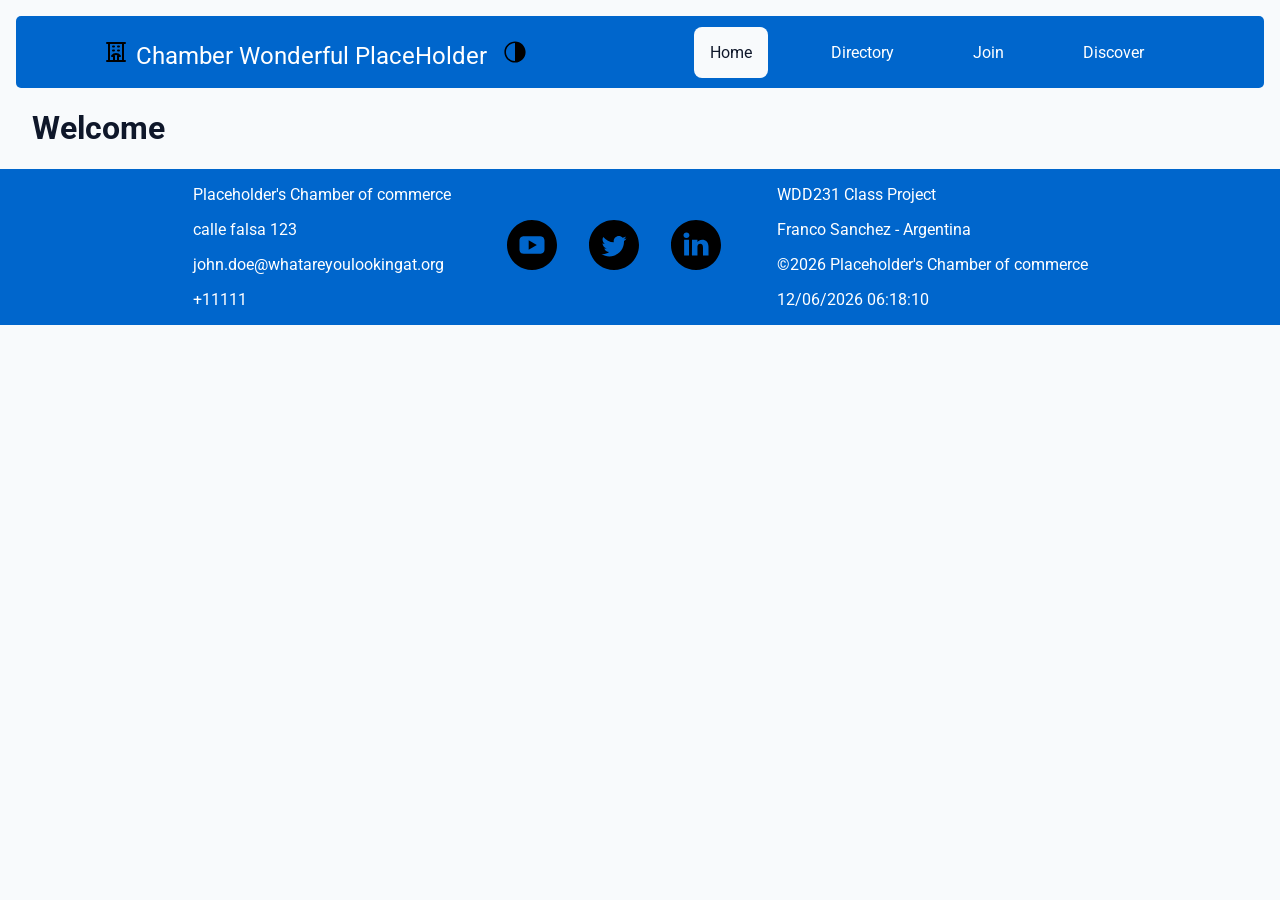
==== chamber/index.html @ a41328ce "eeee" ====
<!DOCTYPE html>
<html lang="en">
<head>
    <meta charset="UTF-8">
    <meta name="viewport" content="width=device-width, initial-scale=1.0">
    <title>Commerce Chamber Wonderful PlaceHolder</title>
    <meta name="description" content="This is the main page for the chamber of commerce of PlaceHolder">
    <meta name="author" content="Franco Sanchez">
    <meta property="og:title" content="Chamber Wonderful PlaceHolder">
    <meta property="og:description" content="This is the main page for the chamber of commerce of PlaceHolder">
    <meta property="og:image" content="https://metabot.gg/api/image?src=https%3A%2F%2Fmedia.valorant-api.com%2Fagents%2F22697a3d-45bf-8dd7-4fec-84a9e28c69d7%2Fdisplayicon.png&w=640&q=75">
    <meta property="og:url" content="https://capolinersoul.github.io/wdd231/chamber/index.html">
    <link rel="icon" href="favicon.ico">
    <link rel="preconnect" href="https://fonts.googleapis.com">
    <link rel="preconnect" href="https://fonts.gstatic.com" crossorigin>
    <link href="https://fonts.googleapis.com/css2?family=Archivo+Black&family=Google+Sans:ital,opsz,wght@0,17..18,400..700;1,17..18,400..700&family=Lato:wght@400;700;900&family=Roboto:ital,wght@0,100..900;1,100..900&display=swap" rel="stylesheet">
    <script src="scripts/getdates.js" defer></script>
    <script src="scripts/nav.js" defer></script>
    <link rel="stylesheet" href="styles/base.css">
    <link rel="stylesheet" href="styles/small.css">
    <link rel="stylesheet" href="styles/large.css">
    <script src="scripts/directory.js" defer></script>
    <script src="scripts/darkmode.js" defer></script>
</head>
<body>
    <header>
        <div class="mainheader"><img src="images/hotelnotagain.svg" alt=""><span>Chamber Wonderful PlaceHolder</span><button type="button" id="dark"><img src="images/modebt.svg" alt="mode button"></button><button type="button" id="hambutton"></button></div>
        <nav>
            <ul>
                <li><a class="active" href="index.html">Home</a></li>
                <li><a href="directory.html">Directory</a></li>
                <li><a href="join.html">Join</a></li>
                <li><a href="discover.html">Discover</a></li>
            </ul>
        </nav>
    </header>
    <main>
        <h1>Welcome</h1>

    </main>
    <footer>
        <div class="infofooter">
            <p>Placeholder's Chamber of commerce</p>
            <p>calle falsa 123</p>
            <p>john.doe@whatareyoulookingat.org</p>
            <p>+11111</p>
        </div>
        <div class="socialmediafooter">
            <a href="youtube.com"><img src="images/youtube.svg" alt="youtube"></a>
            <a href="twitter.com"><img src="images/twitter.svg" alt="twitter"></a>
            <a href="linkedin.com"><img src="images/linkedin.svg" alt="linked in"></a>
        </div>
        <div class="infofooter">
            <p>WDD231 Class Project</p>
            <p>Franco Sanchez - Argentina</p>
            <p>©<span id="currentyear"></span> Placeholder's Chamber of commerce</p>
            <p id="lastModified"></p>
        </div>
        
    </footer>
</body>
</html>
---- chamber/styles/base.css ----
:root {
    --font-main: 'Roboto', sans-serif;

    /* Modo Claro (Por defecto) */
    --primary: #0066CC;
    --secondary: #10B981;
    --background: #F8FAFC;
    --surface: #FFFFFF; /* Para tarjetas o contenedores */
    --text: #0F172A;
    --text-muted: #64748B; /* Para textos secundarios */
}

:root.darkmode {
    /* Modo Oscuro */
    --primary: #3B82F6;
    --secondary: #34D399;
    --background: #0F172A; 
    --surface: #1E293B;
    --text: #F8FAFC;
    --text-muted: #94A3B8;
}
---- chamber/styles/small.css ----
header img{
    width: 24px;
    height: 24px;
}

#dark {
    background-color: transparent;
    border: none;
    cursor: pointer;
    padding: 8px;
    display: inline-flex;
    align-items: center;
    justify-content: center;
    border-radius: 50%;
    transition: background-color 0.2s ease;
}

/* Efecto hover utilizando el color de fondo dinámico */
#dark:hover {
    background-color: var(--background);
}

/* Inversión automática del icono SVG si es de color negro original */
.darkmode #dark img, .darkmode .mainheader img, .darkmode .socialmediafooter a img {
    filter: invert(1) brightness(2);
}

header span{
    font-family: var(--font-main);
    font-size: x-large;
    margin: 0.5rem;
}

header{
    background-color: var(--primary);
    color: var(--surface);
    margin: 1rem;
    display: flex;
    justify-content: space-around;
    align-items: center;
    padding: 1rem;
    position: relative;
    border-radius: 5px;
}

a {
    color: var(--surface);
    text-decoration: none;
    display: block;
    transition: all 0.2s ease;
    padding: 1rem;
    border-radius: 0.5rem;
}

a:hover{
    color: var(--text);
    background-color: var(--secondary);
    padding: 1rem;
}

.active{
    background-color: var(--background);
    color: var(--text);
}

ul {
    background-color: var(--primary);
    list-style: none;
    display: block;
    margin: 0;
    padding: 0;
}

li {
    padding: 1rem;
    text-align: center;
    border-bottom: 1px solid var(--text);
}

#hambutton {
    width: 24px;
    background: none;
    border: none;
    color: var(--text);
    font-size: 2rem;
    cursor: pointer;
    font-family: var(--head);
    padding: 0.5rem;
}
#hambutton::before {
    content: "☰";
}

#hambutton.open::before {
    content: "✕";
}
nav {
    display: none; /* Oculto por defecto */
    position: absolute;
    top: 100%;
    left: 0;
    width: 100%;
    z-index: 100;
}
nav.show {
    display: flex;
    flex-direction: column;
}

body {
  font-family: var(--font-main);
  background-color: var(--background);
  color: var(--text);
  transition: background-color 0.3s ease, color 0.3s ease;
  margin: 0;
  padding: 0;
}

h1{
    margin-left: 2rem;
}

.directory-controls {
  text-align: center;
  margin: 24px 0;
}

.directory-controls button {
  font-family: var(--font-main);
  padding: 10px 20px;
  font-size: 0.95rem;
  font-weight: 500;
  cursor: pointer;
  border: 2px solid var(--primary);
  background-color: var(--surface);
  color: var(--primary);
  border-radius: 6px;
  margin: 0 6px;
  transition: all 0.2s ease;
}

.directory-controls button:hover {
  background-color: var(--primary);
  color: var(--surface);
}

.directory-controls button.active {
  background-color: var(--primary);
  color: var(--surface);
  box-shadow: 0 4px 6px -1px rgba(0, 0, 0, 0.1);
}

/* Enlaces globales dentro de las tarjetas */
.member-card a {
  color: var(--primary);
  text-decoration: none;
  font-weight: 600;
  transition: color 0.2s ease;
}

.member-card a:hover {
  color: var(--secondary);
  text-decoration: underline;
}

.grid-view {
  display: grid;
  grid-template-columns: repeat(auto-fit, minmax(300px, 1fr));
  gap: 24px;
  padding: 20px;
  max-width: 1200px;
  margin: 0 auto;
}

.grid-view .member-card {
  background-color: var(--surface);
  border: 1px solid var(--text-muted);
  border-radius: 12px;
  padding: 24px;
  text-align: center;
  box-shadow: 0 4px 6px -1px rgba(0, 0, 0, 0.05);
  display: flex;
  flex-direction: column;
  align-items: center;
  transition: transform 0.2s ease, box-shadow 0.2s ease, border-color 0.3s ease;
}

.grid-view .member-card:hover {
  transform: translateY(-4px);
  box-shadow: 0 10px 15px -3px rgba(0, 0, 0, 0.1);
}

.grid-view .member-card img {
  max-width: 130px;
  height: auto;
  margin-bottom: 16px;
  border-radius: 8px;
  background-color: #ffffff; /* Fondo blanco interno para logos transparentes */
  padding: 6px;
}

.grid-view .member-card h3 {
  margin: 12px 0 6px 0;
  font-size: 1.3rem;
}

.grid-view .member-card .category {
  color: var(--secondary);
  font-weight: 600;
  margin-bottom: 12px;
}

.grid-view .member-card .address,
.grid-view .member-card .phone {
  color: var(--text-muted);
  font-size: 0.9rem;
  margin: 4px 0;
}

.grid-view .member-card .description {
  font-size: 0.95rem;
  line-height: 1.5;
  margin: 16px 0;
  flex-grow: 1; /* Empuja el badge y el link al fondo uniformemente */
}


.list-view {
  display: flex;
  flex-direction: column;
  gap: 12px;
  padding: 20px;
  max-width: 1200px;
  margin: 0 auto;
}

.list-view .member-card {
  background-color: var(--surface);
  border-left: 10px solid var(--primary);
  border-top: 1px solid var(--text-muted);
  border-right: 1px solid var(--text-muted);
  border-bottom: 1px solid var(--text-muted);
  border-radius: 6px;
  padding: 16px 24px;
  display: flex;
  flex-wrap: wrap;
  align-items: center;
  justify-content: space-between;
  gap: 16px;
  transition: background-color 0.3s ease;
}

.list-view .member-card:has(.level-2) { border-left-color: #bdc3c7; }
.list-view .member-card:has(.level-3) { border-left-color: #f1c40f; }

.list-view .member-card img {
  display: none; /* Oculto en lista para simplificar espacio */
}

.list-view .member-card h3 {
  margin: 0;
  flex: 1 1 200px;
  font-size: 1.15rem;
}

.list-view .member-card .category {
  color: var(--secondary);
  font-weight: 600;
  flex: 1 1 150px;
}

.list-view .member-card .address {
  color: var(--text-muted);
  flex: 1 1 200px;
}

.list-view .member-card .phone {
  color: var(--text-muted);
  flex: 1 1 120px;
}

.list-view .member-card .description {
  display: none; /* Se oculta la descripción larga en vista de lista compacta */
}

/* ==========================================
   BADGES DE MEMBRESÍA (Alineación con Paleta)
   ========================================== */
.badge {
  display: inline-block;
  padding: 4px 10px;
  font-size: 0.75rem;
  font-weight: 700;
  text-transform: uppercase;
  letter-spacing: 0.5px;
  border-radius: 20px;
  margin-bottom: 12px;
}

/* Bronce / Estándar */
.level-1 {
  background-color: var(--text-muted);
  color: var(--surface);
}

/* Plata (Silver) */
.level-2 {
  background-color: #bdc3c7;
  color: #1e293b;
}

/* Oro (Gold) */
.level-3 {
  background-color: #f1c40f;
  color: #1e293b;
}

/* Mensaje de Error */
.error {
  color: #ef4444;
  text-align: center;
  font-weight: bold;
  padding: 20px;
}

footer{
   display: flex;
    background-color: var(--primary);
    color: var(--surface);
    flex-direction: column;
    gap: 40px;   
    justify-content: center;
    align-items: center;
}

.socialmediafooter{
    display: flex;
    align-items: center;
    justify-content: space-around;
}

.socialmediafooter a img{
    width: 50px;
}
---- chamber/styles/large.css ----
@media (min-width:700px) {
        #hambutton {
        display: none;
    }

        header{
        display: flex;
        justify-content: space-around;
        align-items: center;
    }

    nav {
        display: flex;
        position: static;
        width: auto;
    }

    ul {
        display: flex;
        list-style-type: none;
        padding: 0;
        margin: 0;
        gap: 15px;
    }

    li {
        padding: 0.5rem 1rem;
        border-bottom: none;
    }

    a {
        display: inline;
    }
    footer{
    display: flex;
    background-color: var(--primary);
    flex-direction: row;
    text-align: left;
}

.socialmediafooter{
    display: flex;
    align-items: center;
    justify-content: space-around;
}
}
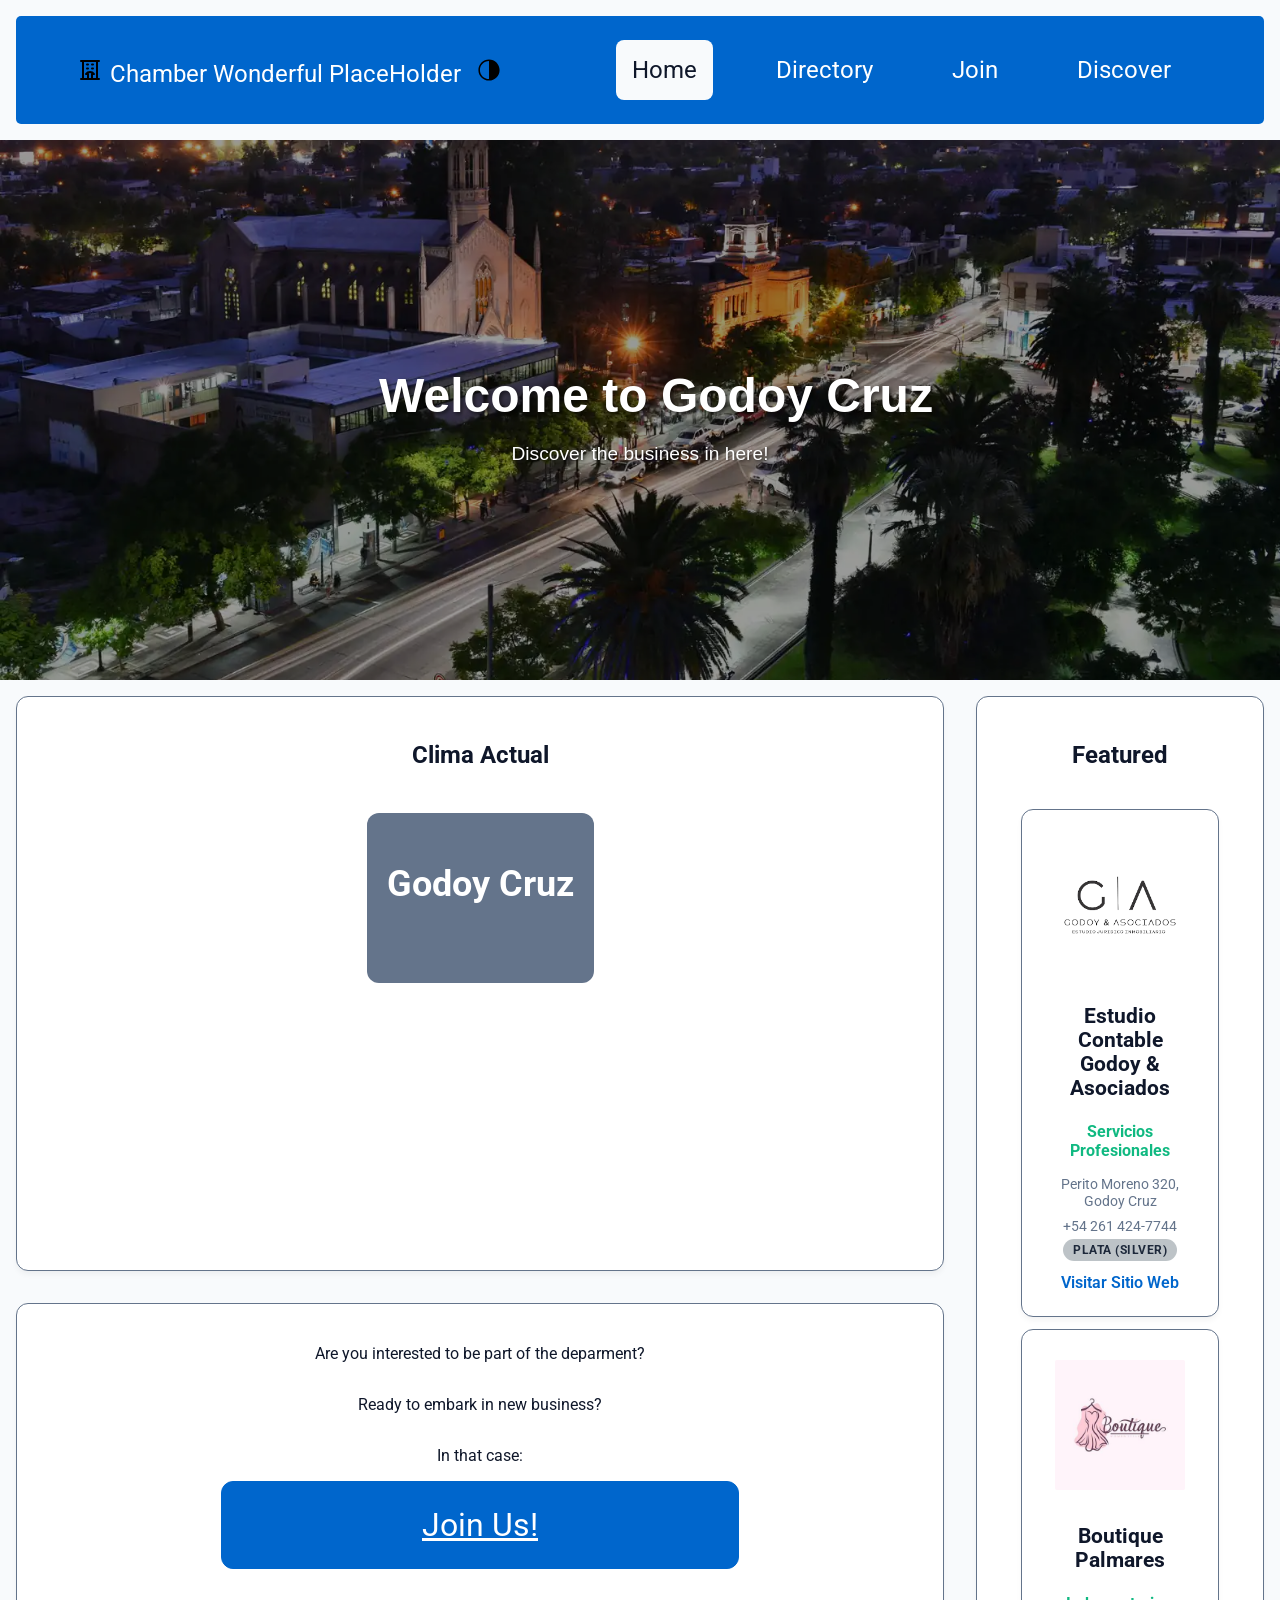
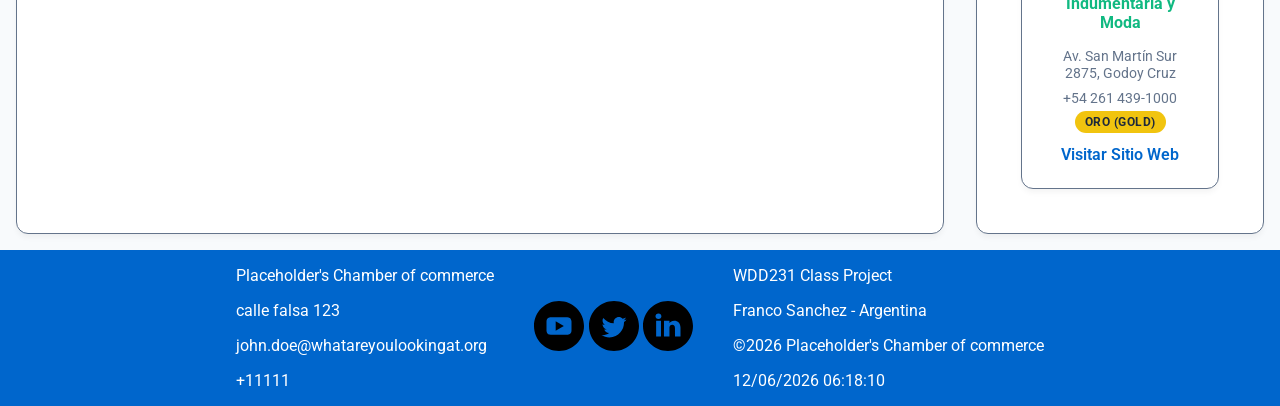
==== commit e7f654b1: "AE" ====
--- a/chamber/index.html
+++ b/chamber/index.html
@@ -19,8 +19,9 @@
     <link rel="stylesheet" href="styles/base.css">
     <link rel="stylesheet" href="styles/small.css">
     <link rel="stylesheet" href="styles/large.css">
-    <script src="scripts/directory.js" defer></script>
+    <script src="scripts/featured.js" defer></script>
     <script src="scripts/darkmode.js" defer></script>
+    <script src="scripts/weather.js" defer></script>
 </head>
 <body>
     <header>
@@ -35,8 +36,39 @@
         </nav>
     </header>
     <main>
-        <h1>Welcome</h1>
+        <div class="hero-container">
+        <img class="hero" src="images/godoycruzplaza.webp" alt="banner godoy cruz">
+        <div class="hero-content">
+        <h1>Welcome to Godoy Cruz</h1>
+        <p>Discover the business in here!</p>
+        </div>
+        </div>
+        <div id="mainpage-grid">
+         <div class="weather">
+            <h2>Clima Actual</h2>
+            
+            <figure id="composition">
+                <h2>Godoy Cruz</h2>
+                <img id="weather-icon" src="" alt="">
+                <figcaption id="weather-caption"></figcaption>
+                <span id="current-temp"></span>
+            </figure>
+        </div>
 
+        <div class="spotlight">
+            <h2>Featured</h2>
+            <div id="featuredContainer" class="grid-view">
+        </div>
+
+        </div>   
+        <div class="calltoaction">
+            <p>Are you interested to be part of the deparment?</p>
+            <p>Ready to embark in new business?</p>
+            <p>In that case:</p>
+            <a href="join.html">Join Us!</a>
+        </div>
+        
+        </div>
     </main>
     <footer>
         <div class="infofooter">
--- a/chamber/styles/small.css
+++ b/chamber/styles/small.css
@@ -44,16 +44,17 @@
     border-radius: 5px;
 }
 
-a {
+li a {
     color: var(--surface);
     text-decoration: none;
     display: block;
     transition: all 0.2s ease;
     padding: 1rem;
     border-radius: 0.5rem;
-}
-
-a:hover{
+    font-size: x-large;
+}
+
+li a:hover{
     color: var(--text);
     background-color: var(--secondary);
     padding: 1rem;
@@ -343,3 +344,147 @@
 .socialmediafooter a img{
     width: 50px;
 }
+
+/* Contenedor principal del Banner */
+.hero-container {
+  position: relative;
+  width: 100%;
+  height: 20vh; /* Ocupa el 60% de la altura de la pantalla */
+  min-height: 200px;
+  overflow: hidden;
+  display: flex;
+  align-items: center;
+  justify-content: center;
+}
+
+/* Oscurece la imagen para que el texto resalte */
+.hero-container::after {
+  content: '';
+  position: absolute;
+  top: 0;
+  left: 0;
+  width: 100%;
+  height: 100%;
+  background: rgba(0, 0, 0, 0.4); /* Capa negra con 40% de opacidad */
+  z-index: 1;
+}
+
+/* Estilos específicos para tu imagen */
+.hero {
+  position: absolute;
+  top: 0;
+  left: 0;
+  width: 100%;
+  height: 100%;
+  object-fit: cover; /* Evita que la imagen se deforme o estire */
+  object-position: center; /* Centra la foto de la plaza */
+  z-index: 0;
+}
+
+/* Contenido de texto sobre el banner */
+.hero-content {
+  position: relative;
+  z-index: 2;
+  color: #ffffff;
+  text-align: center;
+  padding: 0 20px;
+  font-family: sans-serif;
+}
+
+.hero-content h1 {
+  font-size: 3rem;
+  margin-bottom: 10px;
+  text-shadow: 2px 2px 4px rgba(0, 0, 0, 0.6);
+}
+
+.hero-content p {
+  font-size: 1.2rem;
+  text-shadow: 1px 1px 3px rgba(0, 0, 0, 0.6);
+}
+
+.spotlight{
+    text-align: center;
+    grid-row: span 2;
+    background-color: var(--surface);
+    border: 1px solid var(--text-muted);
+    border-radius: 12px;
+    padding: 24px;
+    text-align: center;
+    box-shadow: 0 4px 6px -1px rgba(0, 0, 0, 0.05);
+    display: flex;
+    flex-direction: column;
+    align-items: center;
+    margin: 1rem;
+}
+
+.weather{
+  text-align: center;
+  background-color: var(--surface);
+  border: 1px solid var(--text-muted);
+  border-radius: 12px;
+  padding: 24px;
+  text-align: center;
+  box-shadow: 0 4px 6px -1px rgba(0, 0, 0, 0.05);
+  display: flex;
+  flex-direction: column;
+  align-items: center;
+  margin: 1rem;
+}
+.calltoaction{
+  text-align: center;
+  background-color: var(--surface);
+  border: 1px solid var(--text-muted);
+  border-radius: 12px;
+  padding: 24px;
+  text-align: center;
+  box-shadow: 0 4px 6px -1px rgba(0, 0, 0, 0.05);
+  display: flex;
+  flex-direction: column;
+  align-items: center;
+  margin: 1rem;
+}
+
+.calltoaction a {
+  display: block;
+  color: var(--surface);
+
+  background-color: var(--primary);
+  border: 1px solid var(--primary);
+
+  padding: 24px 200px;
+  border-radius: 12px;
+  transition: all 0.2s ease;
+  font-size: xx-large;
+}
+
+.calltoaction a:hover{
+  background-color: var(--secondary);
+  border: 1px solid var(--secondary);
+  transform: translateY(-4px);
+  box-shadow: 0 10px 15px -3px rgba(0, 0, 0, 0.1);
+}
+
+#mainpage-grid{
+    display: flex;
+    flex-direction: column;
+}
+#featuredContainer{
+    display: flex;
+    flex-direction: column;
+    gap: 12px;
+    padding: 20px;
+    max-width: 1200px;
+    margin: 0 auto;
+}
+
+#composition{
+  display: block;
+  background-color: var(--text-muted);
+  min-width: 30px;
+  min-height: auto;
+  padding: 20px;
+  border-radius: 12px;
+  text-transform: capitalize;
+  color: var(--surface);
+  font-size: x-large;
+}
--- a/chamber/styles/large.css
+++ b/chamber/styles/large.css
@@ -41,7 +41,56 @@
 .socialmediafooter{
     display: flex;
     align-items: center;
+    gap: 0.3rem;
     justify-content: space-around;
 }
+
+.hero-container {
+  position: relative;
+  width: 100%;
+  height: 60vh; /* Ocupa el 60% de la altura de la pantalla */
+  min-height: 400px;
+  overflow: hidden;
+  display: flex;
+  align-items: center;
+  justify-content: center;
 }
 
+.hero-container::after {
+  content: '';
+  position: absolute;
+  top: 0;
+  left: 0;
+  width: 100%;
+  height: 100%;
+  background: rgba(0, 0, 0, 0.4); /* Capa negra con 40% de opacidad */
+  z-index: 1;
+}
+
+.hero {
+  position: absolute;
+  top: 0;
+  left: 0;
+  width: 100%;
+  height: 100%;
+  object-fit: cover; /* Evita que la imagen se deforme o estire */
+  object-position: center; /* Centra la foto de la plaza */
+  z-index: 0;
+}
+
+#mainpage-grid{
+    display: grid;
+    grid-template-columns: 3fr 1fr;
+    grid-row: auto;
+}
+
+#featuredContainer{
+    display: flex;
+    flex-direction: column;
+    gap: 12px;
+    padding: 20px;
+    max-width: 1200px;
+    margin: 0 auto;
+}
+
+}
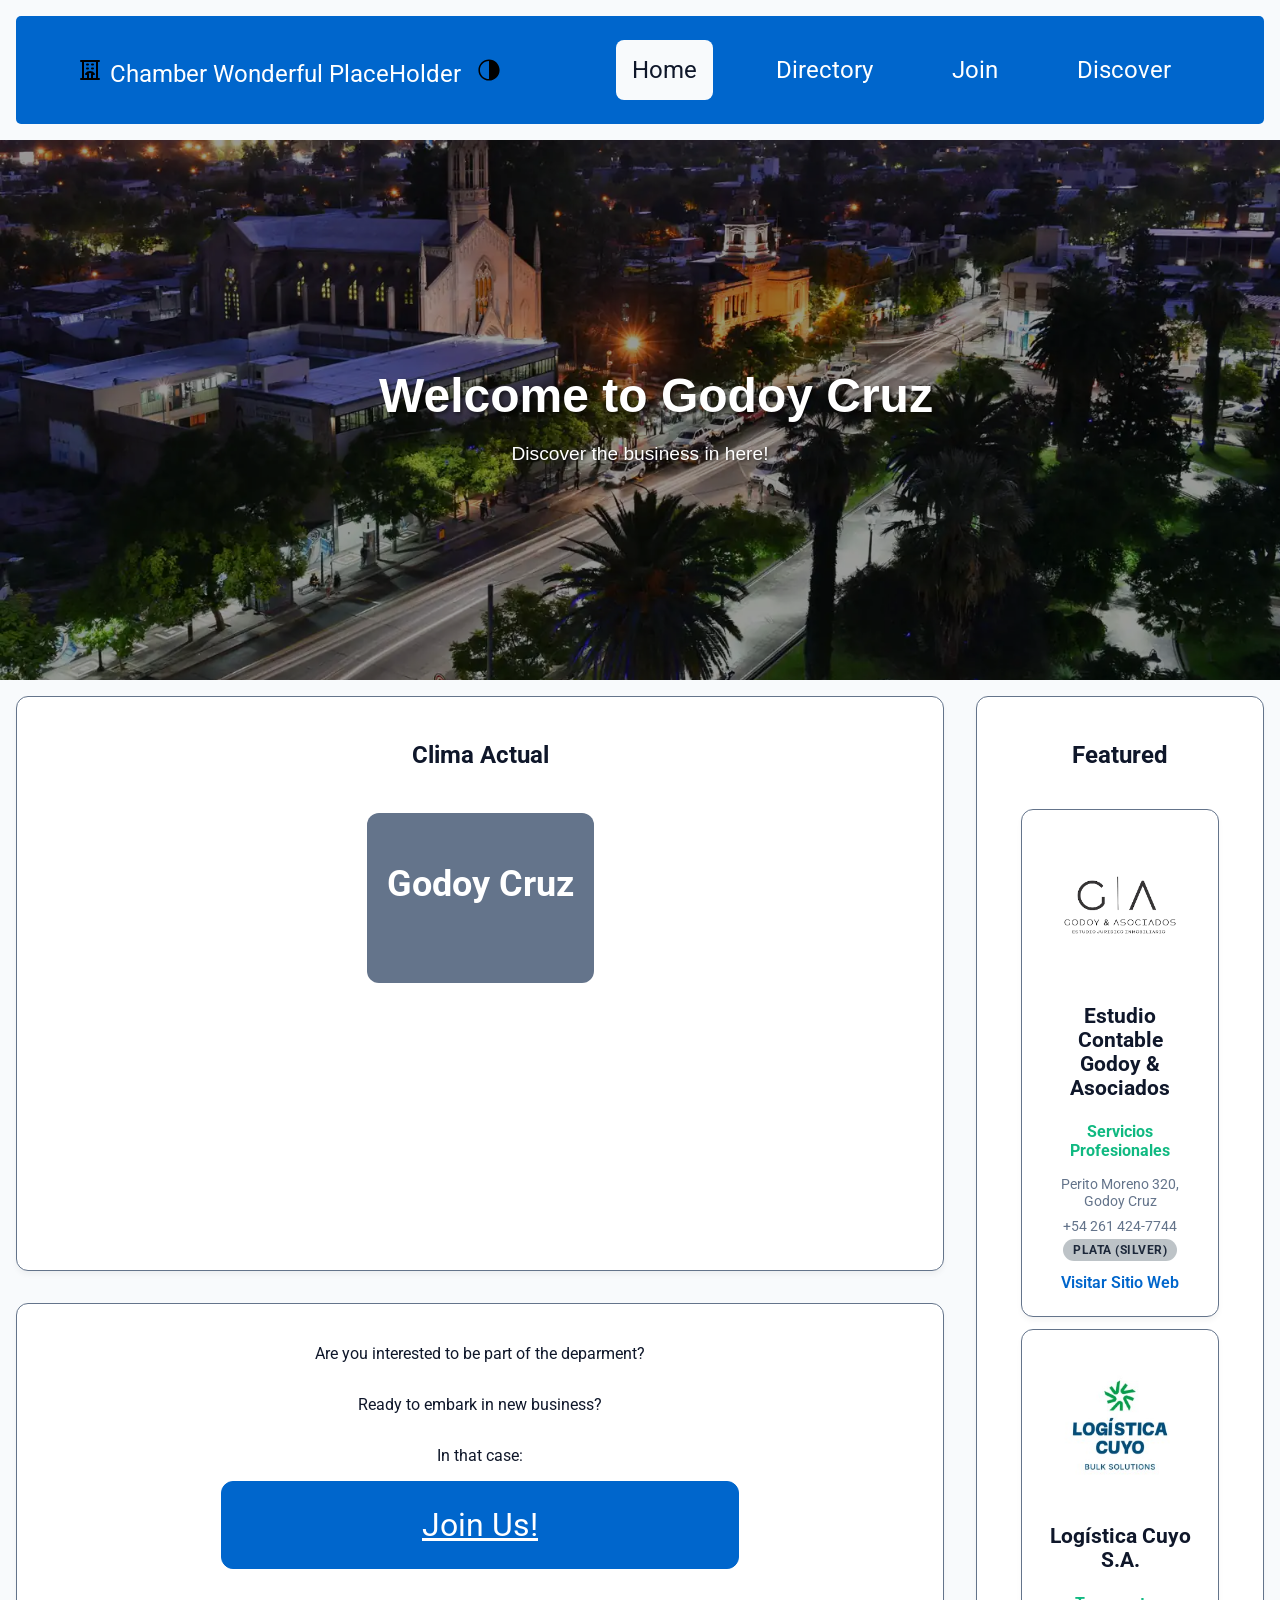
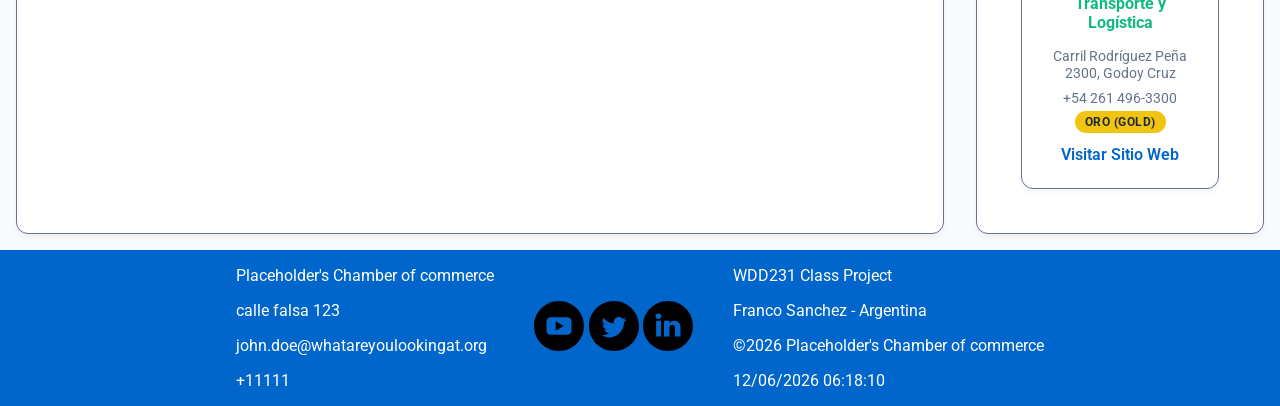
==== commit a679b09c: "kiku" ====
--- a/chamber/index.html
+++ b/chamber/index.html
@@ -8,7 +8,7 @@
     <meta name="author" content="Franco Sanchez">
     <meta property="og:title" content="Chamber Wonderful PlaceHolder">
     <meta property="og:description" content="This is the main page for the chamber of commerce of PlaceHolder">
-    <meta property="og:image" content="https://metabot.gg/api/image?src=https%3A%2F%2Fmedia.valorant-api.com%2Fagents%2F22697a3d-45bf-8dd7-4fec-84a9e28c69d7%2Fdisplayicon.png&w=640&q=75">
+    <meta property="og:image" content="https://capolinersoul.github.io/wdd231/chamber/images/godoycruzplaza.webp">
     <meta property="og:url" content="https://capolinersoul.github.io/wdd231/chamber/index.html">
     <link rel="icon" href="favicon.ico">
     <link rel="preconnect" href="https://fonts.googleapis.com">
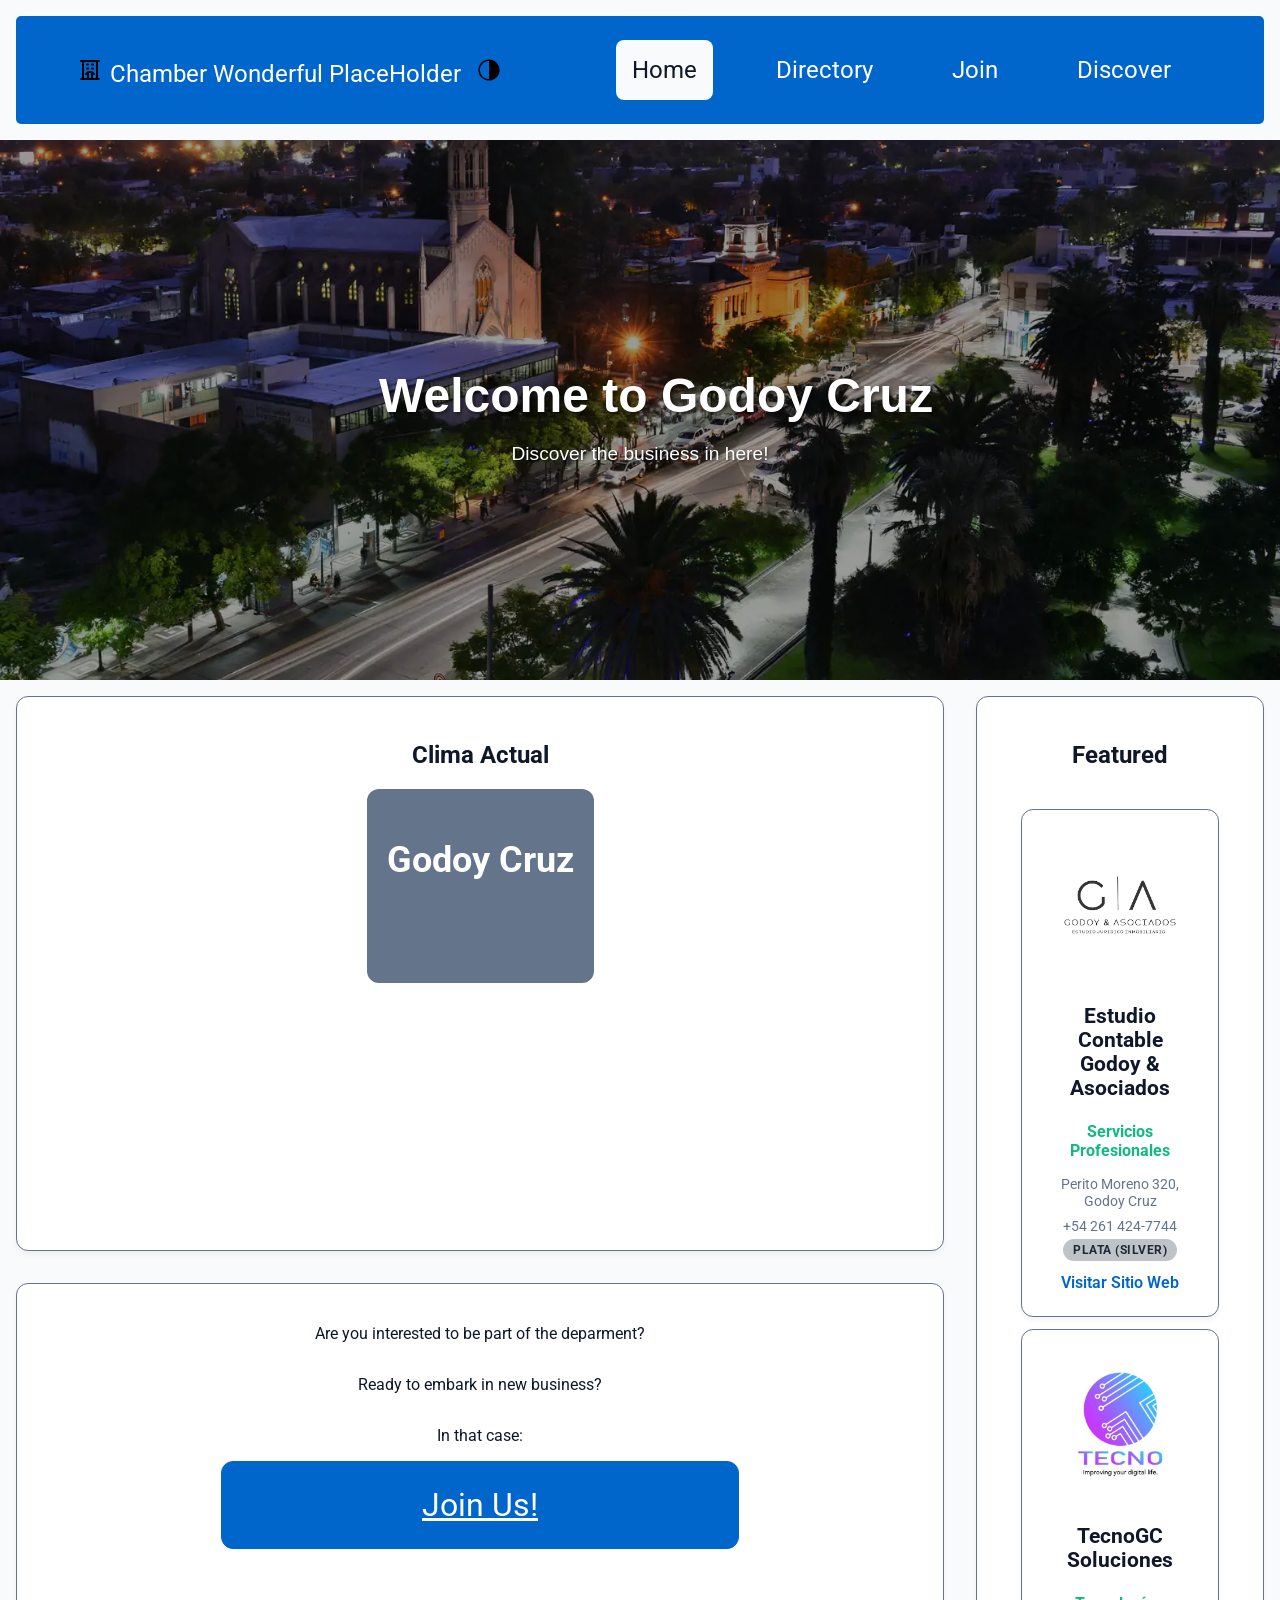
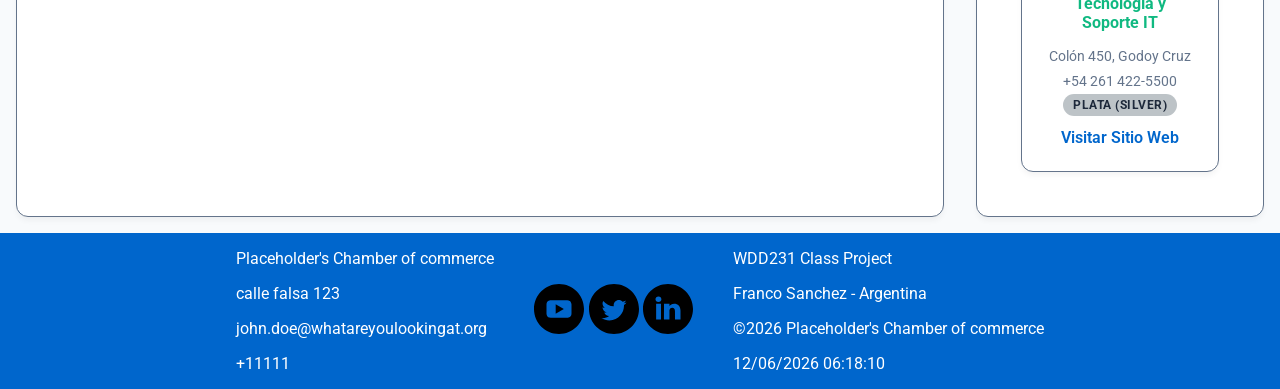
==== commit 9058e6e9: "aaa" ====
--- a/chamber/index.html
+++ b/chamber/index.html
@@ -46,13 +46,16 @@
         <div id="mainpage-grid">
          <div class="weather">
             <h2>Clima Actual</h2>
-            
-            <figure id="composition">
+            <div id="composition">
                 <h2>Godoy Cruz</h2>
+                <figure>
                 <img id="weather-icon" src="" alt="">
                 <figcaption id="weather-caption"></figcaption>
-                <span id="current-temp"></span>
-            </figure>
+                </figure>
+            <span id="current-temp"></span>
+            </div>
+            
+            
         </div>
 
         <div class="spotlight">
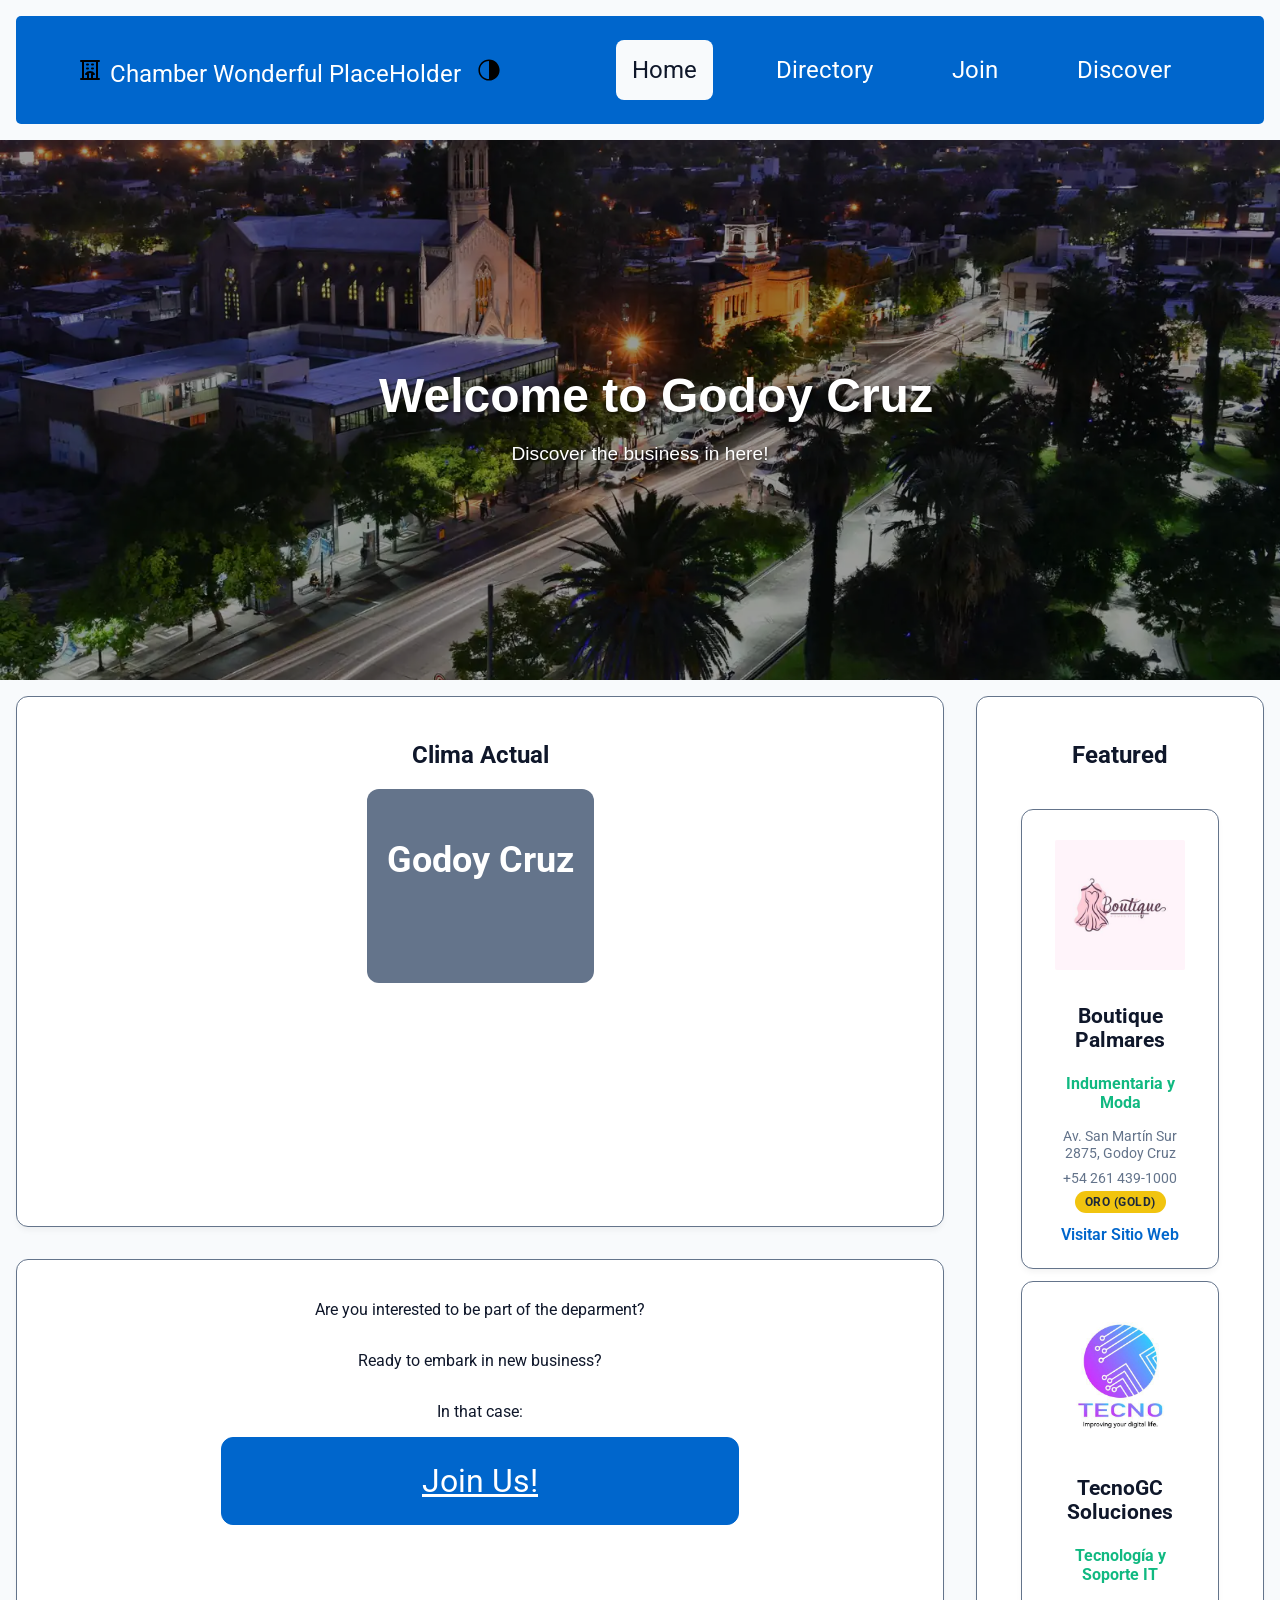
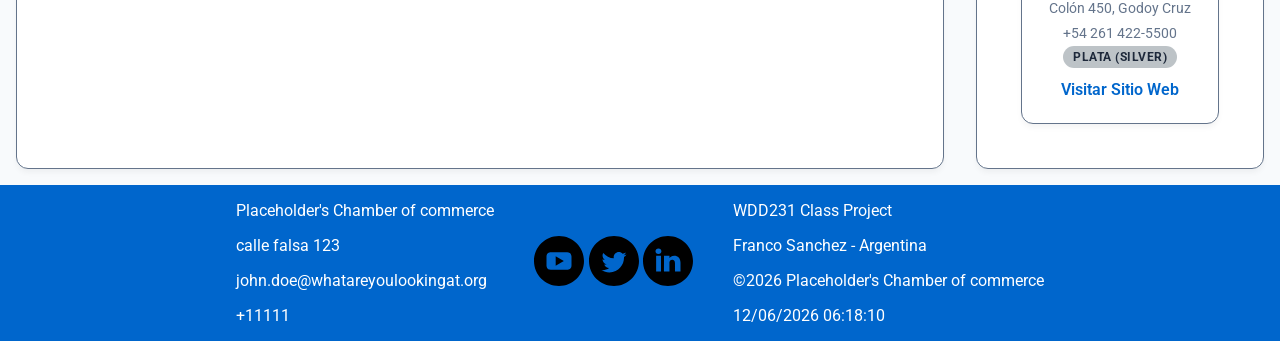
==== commit 39579ae8: "rebang" ====
--- a/chamber/index.html
+++ b/chamber/index.html
@@ -49,7 +49,7 @@
             <div id="composition">
                 <h2>Godoy Cruz</h2>
                 <figure>
-                <img id="weather-icon" src="" alt="">
+                <img id="weather-icon">
                 <figcaption id="weather-caption"></figcaption>
                 </figure>
             <span id="current-temp"></span>
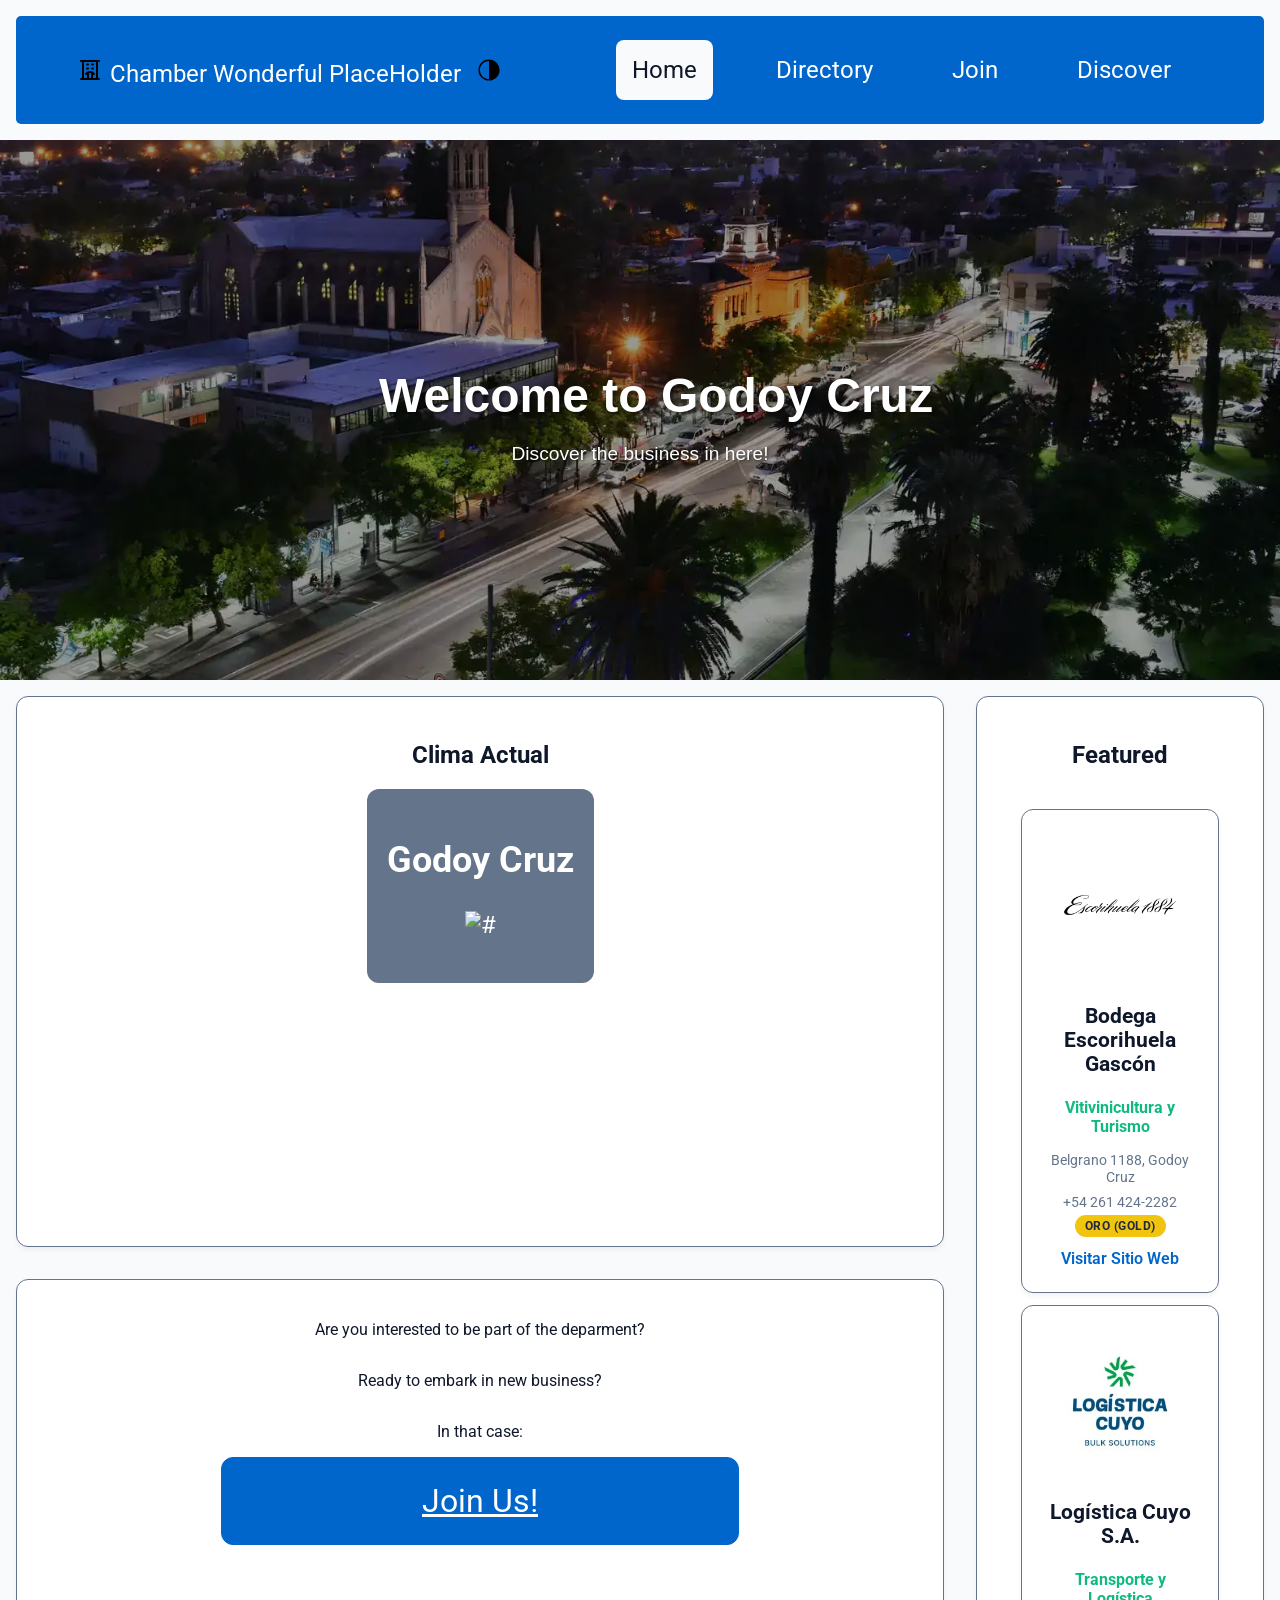
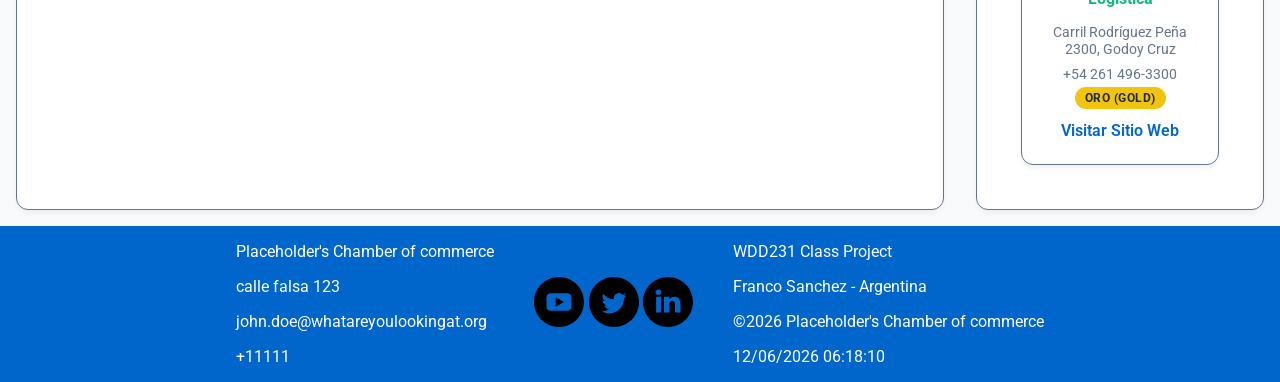
==== commit df34e8fb: "Ahora si" ====
--- a/chamber/index.html
+++ b/chamber/index.html
@@ -49,7 +49,7 @@
             <div id="composition">
                 <h2>Godoy Cruz</h2>
                 <figure>
-                <img id="weather-icon">
+                <img id="weather-icon" src="#" alt="#">
                 <figcaption id="weather-caption"></figcaption>
                 </figure>
             <span id="current-temp"></span>
--- a/chamber/styles/small.css
+++ b/chamber/styles/small.css
@@ -409,7 +409,6 @@
     border: 1px solid var(--text-muted);
     border-radius: 12px;
     padding: 24px;
-    text-align: center;
     box-shadow: 0 4px 6px -1px rgba(0, 0, 0, 0.05);
     display: flex;
     flex-direction: column;
@@ -423,7 +422,6 @@
   border: 1px solid var(--text-muted);
   border-radius: 12px;
   padding: 24px;
-  text-align: center;
   box-shadow: 0 4px 6px -1px rgba(0, 0, 0, 0.05);
   display: flex;
   flex-direction: column;
@@ -436,7 +434,6 @@
   border: 1px solid var(--text-muted);
   border-radius: 12px;
   padding: 24px;
-  text-align: center;
   box-shadow: 0 4px 6px -1px rgba(0, 0, 0, 0.05);
   display: flex;
   flex-direction: column;
